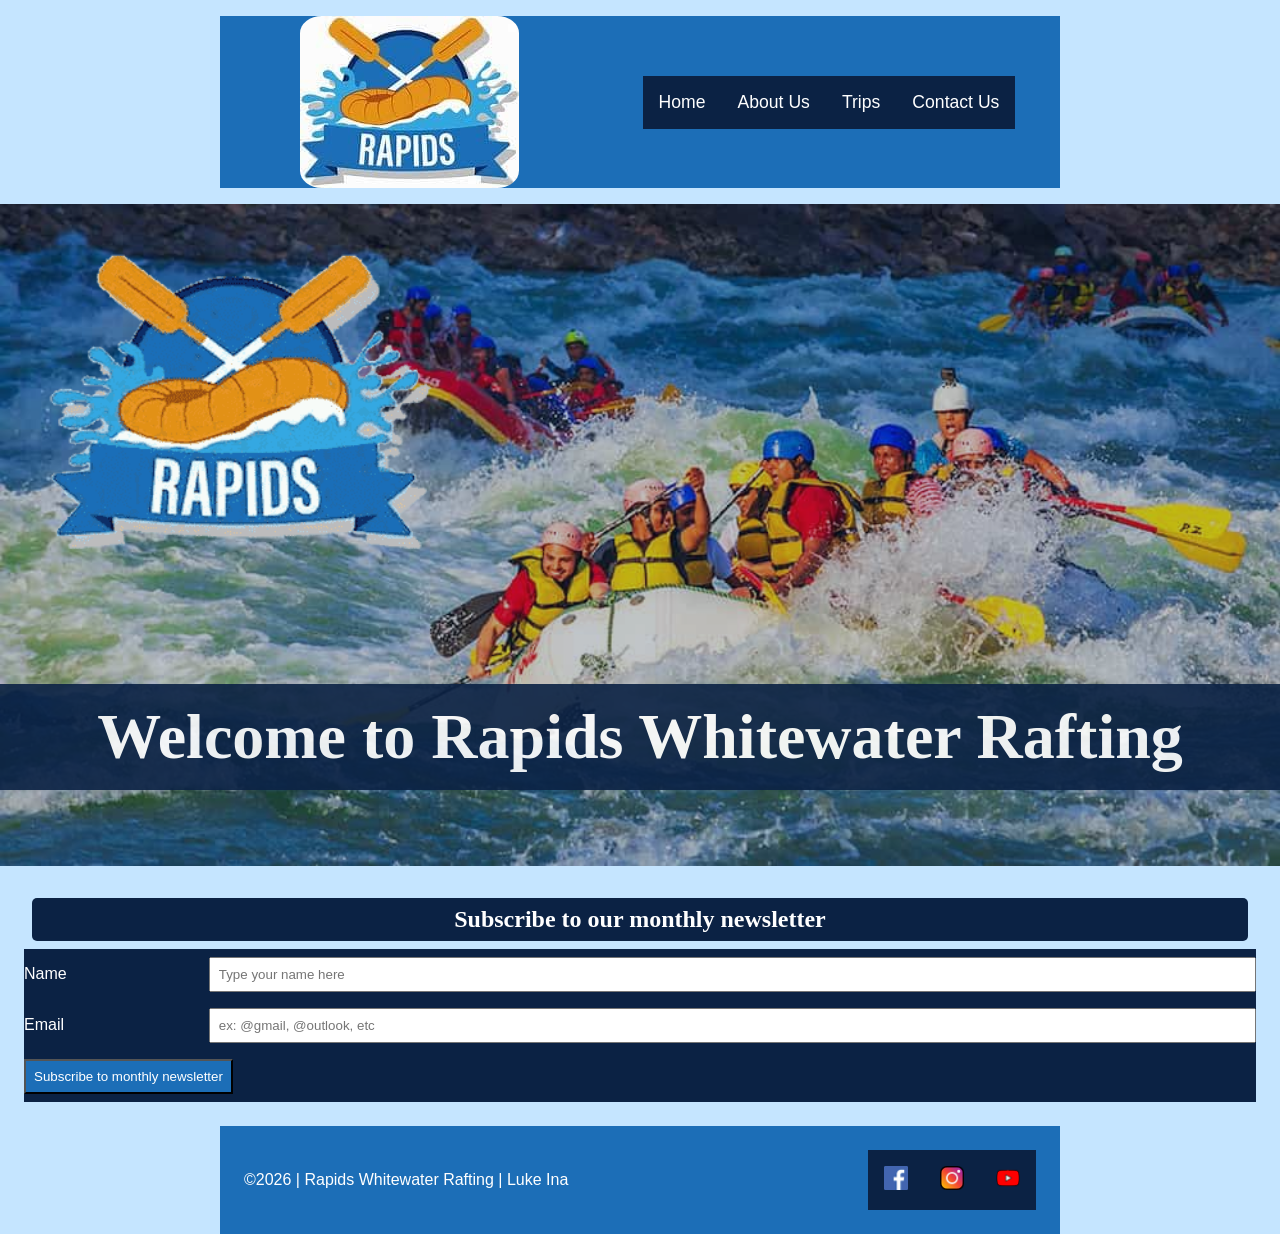
==== wwr/index.html @ 9a6dda71 "started working on index.html" ====
<!DOCTYPE html>
<html lang="en">

<head>
    <meta charset="UTF-8">
    <meta name="viewport" content="width=device-width, initial-scale=1.0">
    <title>Home Page - Rapids Whitewater Rafting</title>
    <meta name="description"
      content="The main webpage of the Rapids Whitewater Rafting company containing basic information about the company and where to find more">
    <meta name="author" content="Luke Ina">
    <link rel="stylesheet" href="styles/rafting.css">
</head>

<body>
    <header>
        <img src="images/whitewater-rafting-logo.jpg" alt="Whitewater Rafting Logo">
        <nav>
            <a href="index.html">Home</a>
            <a href="about.html">About Us</a>
            <a href="trips.html">Trips</a>
            <a href="contact.html">Contact Us</a>
        </nav>
    </header>
    <main class="home">
        <div class="front">
            <img src="images/home-rafting-background-image.jpg" alt="Whitewater Rafting group">
            <h1>Welcome to Rapids Whitewater Rafting</h1>
            <article class="home-logo">
                <img src="images/logo-clear-background.png" alt="Logo with clear background">
            </article>
        </div>
        <section class="newsletter">
            <h2>Subscribe to our monthly newsletter</h2>
            <form>
                <div class="column-input">
                    <label for="name">Name</label>
                    <input placeholder="Type your name here" type="text" id="name" name="name">
                </div>
                <div class="column-input">
                    <label for="email">Email</label>
                    <input placeholder="ex: @gmail, @outlook, etc" type="text" id="email"
                      name="email">
                </div>

                <button type="submit">Subscribe to monthly newsletter</button>
            </form>
        </section>
    </main>
    <footer>
        <p>©2026 | Rapids Whitewater Rafting | Luke Ina</p>
        <nav class="socialmedia">
            <a href="https://www.facebook.com/"><img src="images/facebook-logo.png"
                  alt="Facebook Logo"></a>
            <a href="https://www.instagram.com/"><img src="images/instagram-logo.png"
                  alt="Instagram Logo"></a>
            <a href="https://www.youtube.com/"><img src="images/youtube-logo.png"
                  alt="YouTube Logo"></a>
        </nav>
    </footer>
</body>

</html>
---- wwr/styles/rafting.css ----
:root {
    --primary-color: #1c6eb7;
    --primary-text: #fff;
    --primary-background: #c5e5ff;
    --secondary-color: #e0970d;
    --accent1-color: #0b2244;
    --heading-font: Georgia, serif;
    --body-font: Tahoma, sans-serif;
    --default-border-radius: 5px;
}

* {
    margin: 0;
    padding: 0;
    box-sizing: border-box;
}

body {
    color: var(--accent1-color);
    background-color: var(--primary-background);
}

header,
main,
footer {
    width: 840px;
    margin: 0 auto
}

header {
    text-align: center;
    margin: 1rem auto;
    background-color: var(--primary-color);
    color: var(--primary-text);
    display: grid;
    grid-template-columns: 45% 55%;
    place-items: center;
    font-size: 1.10rem;
}

header img {
    border-radius: 10%;
}

h1,
h2 {
    font-family: var(--heading-font);
    color: var(--primary-color)
}

nav,
p,
section,
article {
    margin: 16px;
    padding: 8px;
    font-family: var(--body-font);
}

nav {
    display: flex;
    flex-direction: row;
    justify-content: space-around;
}

nav a {
    display: block;
    color: var(--primary-text);
    font-family: var(--body-font);
    background-color: var(--accent1-color);
    text-decoration: none;
    padding: 1rem;
}

h1 {
    position: absolute;
    top: 5px;
    width: 100%;
    padding: 16px;
    text-align: center;
    opacity: 0.9;
    background-color: var(--accent1-color);
    color: #fff;
}

h2 {
    background-color: #0b2244;
    color: #fff;
    text-align: center;
    border-radius: var(--default-border-radius);
    padding: 0.5rem;
    margin: 0.5rem;
}

input,
textarea,
button {
    padding: .5rem;
    margin: .5rem 0;
}

button {
    background-color: var(--primary-color);
    color: var(--primary-text);
}

button:hover {
    background-color: var(--primary-background);
    color: var(--accent1-color);
}

footer {
    background-color: var(--primary-color);
    color: var(--primary-text);
    display: grid;
    grid-template: 1fr / 80% 20%;
    align-items: center;
}

table {
    border-collapse: collapse;
    border: 2px solid var(--accent1-color);
    letter-spacing: 1px;
    font-size: 1rem;
}

th,
td {
    text-align: center;
    padding: 1rem 1rem;
    border: 3px solid var(--accent1-color);
    background-color: var(--primary-text);
}

thead th {
    color: var(--accent1-color);
    background-color: var(--secondary-color);
    text-align: center;
}

.title h1 {
    opacity: 1;
    position: relative;
    border-radius: var(--default-border-radius);
    top: 0;
    padding: 8px;
    text-align: center;
}

form {
    background-color: var(--accent1-color);
    color: var(--primary-text);
}

/* classes */

/* index classes */

.home {
    width: 100%;
    margin: 0 auto;
}

.front {
    position: relative;
    background-color: var(--accent1-color);
    padding: 0;
    margin: 0;
}

.front h1 {
    position: absolute;
    background-color: var(--accent1-color);
    font-size: 4rem;
    top: 30rem;
}

.front img {
    opacity: 0.75;
    display: block;
    width: 100%;
    height: auto;
}

.home-logo {
    padding: 0;
    margin: 0;
    background-color: transparent;
}

.home-logo img {
    position: absolute;
    opacity: 1;
    width: 30%;
    height: auto;
    top: 3rem;
    left: 3rem;
}

/* about us classes */

.hero {
    position: relative;
}

.hero img {
    display: block;
    width: 100%;
    height: auto;
}

.hero article {
    position: absolute;
    top: 65px;
    background-color: var(--secondary-color);
    opacity: 0.9;
}

.hero article img {
    float: right;
    width: 150px;
    height: auto;
}

.history {
    display: grid;
    grid-template-columns: repeat(3, 1fr);
    grid-template-rows: 0.25fr 1fr;
    align-items: center;
}

.history h2,
.employers h2 {
    text-align: center;
    grid-column: 1/4;
}

.history img {
    width: 200px;
    height: auto;
    margin: auto;
}

.adventure {
    display: grid;
    grid-template-columns: repeat(5, 1fr);
    grid-template-rows: 0.25fr 1fr;
    align-items: center;
}

.adventure h2 {
    text-align: center;
    grid-column: 1/6;
    padding: 0.5rem;
    margin: 0.5rem;
}

.adventure figure,
.employers figure {
    text-align: center;
    align-items: center;
}

.adventure img {
    height: 5rem;
    width: auto;
}

.socialmedia {
    display: flex;
    align-items: center;
    justify-content: center;
    margin-right: 4rem;
}

.socialmedia img {
    width: 1.5rem;
    height: auto;
}

.socialmedia a {
    text-decoration: none;
}

/* contact us classes */

.contact-info {
    margin: .5rem auto;
}

.contact-info p {
    text-align: center;
    margin: 0;
}

.map-and-form {
    display: grid;
    grid-template-columns: 1fr 1fr;
    align-items: center;
    margin: 0;
    padding: 0;
}

.map-and-form form,
.map-and-form iframe {
    margin: 10px;
    padding: 5px;
    align-items: center;
}

.map-and-form iframe {
    grid-column: 1/2;
    border: 0;
}

.map-and-form form {
    grid-column: 2/3;
    display: grid;
    padding: 1rem;
    border-radius: var(--default-border-radius);
    font-size: .9rem;
}

.column-input {
    display: grid;
    grid-template-columns: 15% 85%;
    text-align: left;
    align-items: center;
}

.message-purpose {
    display: grid;
    grid-template-columns: 1fr 2fr;
    grid-template-rows: repeat(3, 1fr);
    align-items: center;
    margin: 1rem auto;
}

.message-purpose p {
    grid-row: 1/4;
    grid-column: 1/2;
    text-align: left;
    margin: 0;
    padding: 0;
}

.option {
    margin: .25rem;
    padding: 0;
}

.checkbox {
    display: flex;
    justify-content: center;
    margin: .5rem auto;
    align-items: center;
}

.checkbox input[type="checkbox"] {
    justify-content: flex-start;
}

.checkbox label {
    font-size: .80rem;
    justify-content: flex-end;
    margin: 1rem;
}

.employers {
    display: grid;
    grid-template-columns: repeat(3, 1fr);
    grid-template-rows: 0.25fr 1fr;
    align-items: center;
    background-color: var(--accent1-color);
    color: var(--primary-text);
    border-radius: var(--default-border-radius);
    margin: 0.5rem;
    padding: 0.5rem;
}

.employers img {
    border: 2px solid var(--primary-text);
    height: 10rem;
    width: auto;
}

/* Trips classes */

.trip-details {
    display: grid;
    grid-template-columns: 1fr 1fr 1fr;
    grid-template-rows: 0.22fr 1fr;
    margin: .5rem auto;
}

.trip-details h1 {
    grid-column: 1/5;
    grid-row: 1/2;
    align-items: center;
}

.trip-details figure {
    background-color: var(--accent1-color);
    color: var(--primary-text);
    border-radius: var(--default-border-radius);
    align-items: center;
    text-align: center;
    margin: 1rem;
    padding: 1rem;
}

.trip-details img {
    height: 7rem;
    width: auto;
    border-radius: var(--default-border-radius);
    border: 5px solid var(--primary-color);
}

.trips {
    display: grid;
    grid-template-columns: 1fr 1fr;
    grid-template-rows: 1fr 0.5fr 0.5fr;
    text-align: center;
    margin: 0;
    padding: 0;
}

.trips figure {
    background-color: var(--accent1-color);
    color: var(--primary-text);
    height: 95%;
    padding: 1.5rem;
    margin: 0.5rem;
    border-radius: var(--default-border-radius);
}

.trips h3 {
    margin: 1rem auto;
    padding: 0;
}

.trips img {
    width: 20rem;
    height: auto;
    border: 5px solid var(--primary-color);
    border-radius: var(--default-border-radius);
}

.popular {
    grid-column: 1/3;
}

.popular figure {
    background-color: var(--secondary-color);
    color: var(--accent1-color);
    border: 1rem solid var(--accent1-color);
}

.popular img {
    width: auto;
    height: 20rem;
}

.still-have-questions h3 {
    text-align: center;
    align-items: center;
}
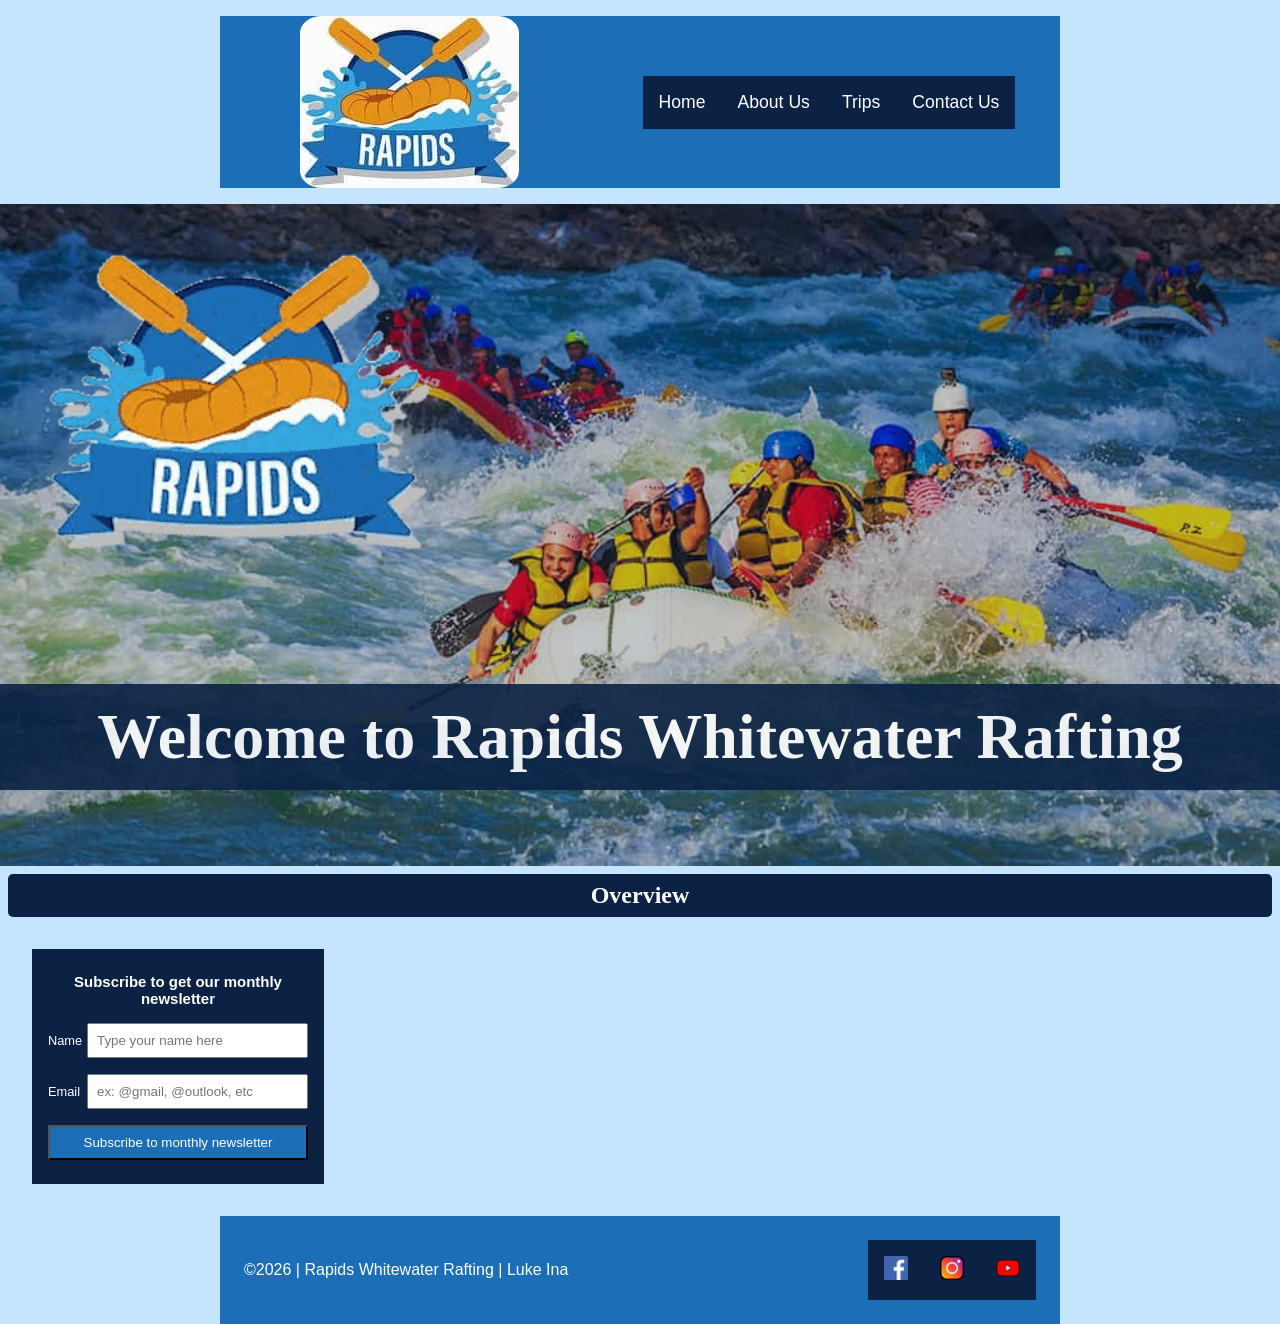
==== commit 3d9e747a: "working through index" ====
--- a/wwr/index.html
+++ b/wwr/index.html
@@ -29,21 +29,24 @@
                 <img src="images/logo-clear-background.png" alt="Logo with clear background">
             </article>
         </div>
-        <section class="newsletter">
-            <h2>Subscribe to our monthly newsletter</h2>
-            <form>
-                <div class="column-input">
-                    <label for="name">Name</label>
-                    <input placeholder="Type your name here" type="text" id="name" name="name">
-                </div>
-                <div class="column-input">
-                    <label for="email">Email</label>
-                    <input placeholder="ex: @gmail, @outlook, etc" type="text" id="email"
-                      name="email">
-                </div>
+        <h2>Overview</h2>
+        <section class="home-content">
+            <section class="newsletter">
+                <form>
+                    <h3>Subscribe to get our monthly newsletter</h3>
+                    <div class="column-input">
+                        <label for="name">Name</label>
+                        <input placeholder="Type your name here" type="text" id="name" name="name">
+                    </div>
+                    <div class="column-input">
+                        <label for="email">Email</label>
+                        <input placeholder="ex: @gmail, @outlook, etc" type="text" id="email"
+                          name="email">
+                    </div>
 
-                <button type="submit">Subscribe to monthly newsletter</button>
-            </form>
+                    <button type="submit">Subscribe to monthly newsletter</button>
+                </form>
+            </section>
         </section>
     </main>
     <footer>
--- a/wwr/styles/rafting.css
+++ b/wwr/styles/rafting.css
@@ -80,7 +80,7 @@
     text-align: center;
     opacity: 0.9;
     background-color: var(--accent1-color);
-    color: #fff;
+    color: var(--primary-text);
 }
 
 h2 {
@@ -138,15 +138,6 @@
     text-align: center;
 }
 
-.title h1 {
-    opacity: 1;
-    position: relative;
-    border-radius: var(--default-border-radius);
-    top: 0;
-    padding: 8px;
-    text-align: center;
-}
-
 form {
     background-color: var(--accent1-color);
     color: var(--primary-text);
@@ -169,10 +160,13 @@
 }
 
 .front h1 {
-    position: absolute;
+    display: inline-block;
     background-color: var(--accent1-color);
     font-size: 4rem;
     top: 30rem;
+    text-align: center;
+    white-space: nowrap;
+    overflow: hidden;
 }
 
 .front img {
@@ -195,6 +189,38 @@
     height: auto;
     top: 3rem;
     left: 3rem;
+}
+
+.home-content {
+    display: grid;
+    grid-template-columns: repeat(4, 1fr);
+}
+
+.map-and-form {
+    display: grid;
+    grid-template-columns: 1fr 1fr;
+    align-items: center;
+    margin: 0;
+    padding: 0;
+}
+
+.newsletter {
+    margin: 0;
+    align-items: center;
+}
+
+.newsletter h3 {
+    text-align: center;
+    margin: .5rem auto;
+}
+
+.newsletter form {
+    padding: 1rem;
+    font-size: .8rem;
+}
+
+.newsletter button {
+    width: 100%;
 }
 
 /* about us classes */
@@ -386,6 +412,15 @@
 
 /* Trips classes */
 
+.title h1 {
+    opacity: 1;
+    position: relative;
+    border-radius: var(--default-border-radius);
+    top: 0;
+    padding: 8px;
+    text-align: center;
+}
+
 .trip-details {
     display: grid;
     grid-template-columns: 1fr 1fr 1fr;
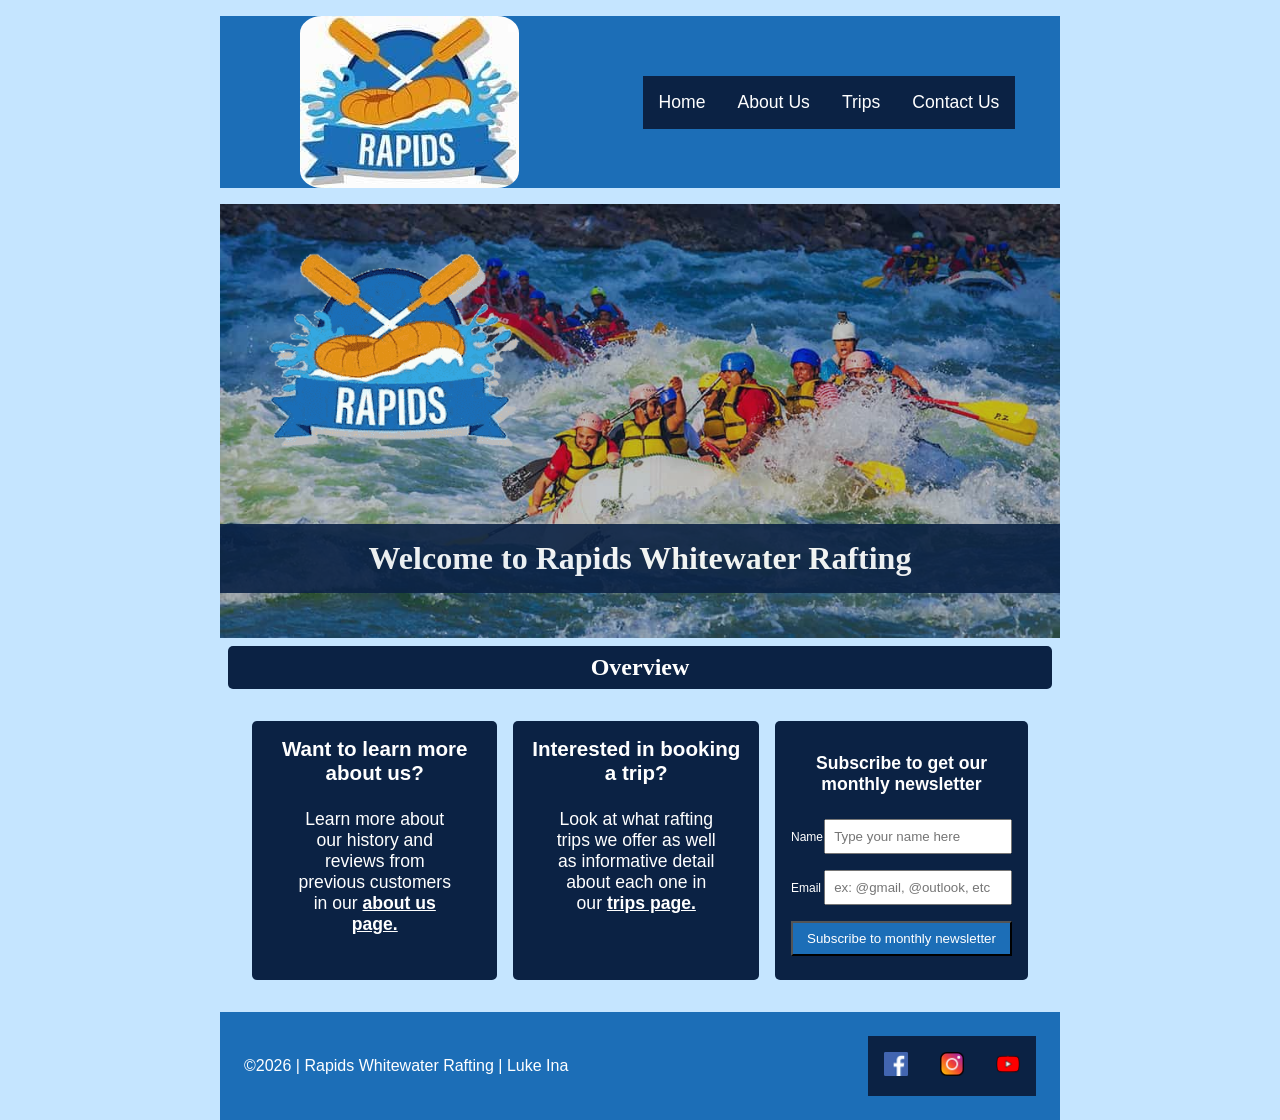
==== commit e2a5d2fd: "first grid done index" ====
--- a/wwr/index.html
+++ b/wwr/index.html
@@ -30,7 +30,17 @@
             </article>
         </div>
         <h2>Overview</h2>
-        <section class="home-content">
+        <section class="learn-more">
+            <section>
+                <h3>Want to learn more about us?</h3>
+                <p>Learn more about our history and reviews from previous customers in our <a
+                      href="about.html">about us page.</a></p>
+            </section>
+            <section>
+                <h3>Interested in booking a trip?</h3>
+                <p>Look at what rafting trips we offer as well as informative detail about each one
+                    in our <a href="trips.html">trips page.</a></p>
+            </section>
             <section class="newsletter">
                 <form>
                     <h3>Subscribe to get our monthly newsletter</h3>
--- a/wwr/styles/rafting.css
+++ b/wwr/styles/rafting.css
@@ -147,11 +147,6 @@
 
 /* index classes */
 
-.home {
-    width: 100%;
-    margin: 0 auto;
-}
-
 .front {
     position: relative;
     background-color: var(--accent1-color);
@@ -160,13 +155,10 @@
 }
 
 .front h1 {
-    display: inline-block;
-    background-color: var(--accent1-color);
-    font-size: 4rem;
-    top: 30rem;
-    text-align: center;
-    white-space: nowrap;
-    overflow: hidden;
+    position: absolute;
+    background-color: var(--accent1-color);
+    top: 20rem;
+    text-align: center;
 }
 
 .front img {
@@ -191,17 +183,25 @@
     left: 3rem;
 }
 
-.home-content {
-    display: grid;
-    grid-template-columns: repeat(4, 1fr);
-}
-
-.map-and-form {
-    display: grid;
-    grid-template-columns: 1fr 1fr;
-    align-items: center;
-    margin: 0;
-    padding: 0;
+.learn-more {
+    display: grid;
+    grid-template-columns: repeat(3, 1fr);
+}
+
+.learn-more section {
+    background-color: var(--accent1-color);
+    color: var(--primary-text);
+    text-align: center;
+    align-items: center;
+    padding: 1rem;
+    margin: .5rem;
+    border-radius: var(--default-border-radius);
+    font-size: 1.1rem;
+}
+
+.learn-more a {
+    color: var(--primary-text);
+    font-weight: bold;
 }
 
 .newsletter {
@@ -211,12 +211,12 @@
 
 .newsletter h3 {
     text-align: center;
-    margin: .5rem auto;
+    margin: 1rem auto;
+    font-size: 1.1rem;
 }
 
 .newsletter form {
-    padding: 1rem;
-    font-size: .8rem;
+    font-size: .75rem;
 }
 
 .newsletter button {
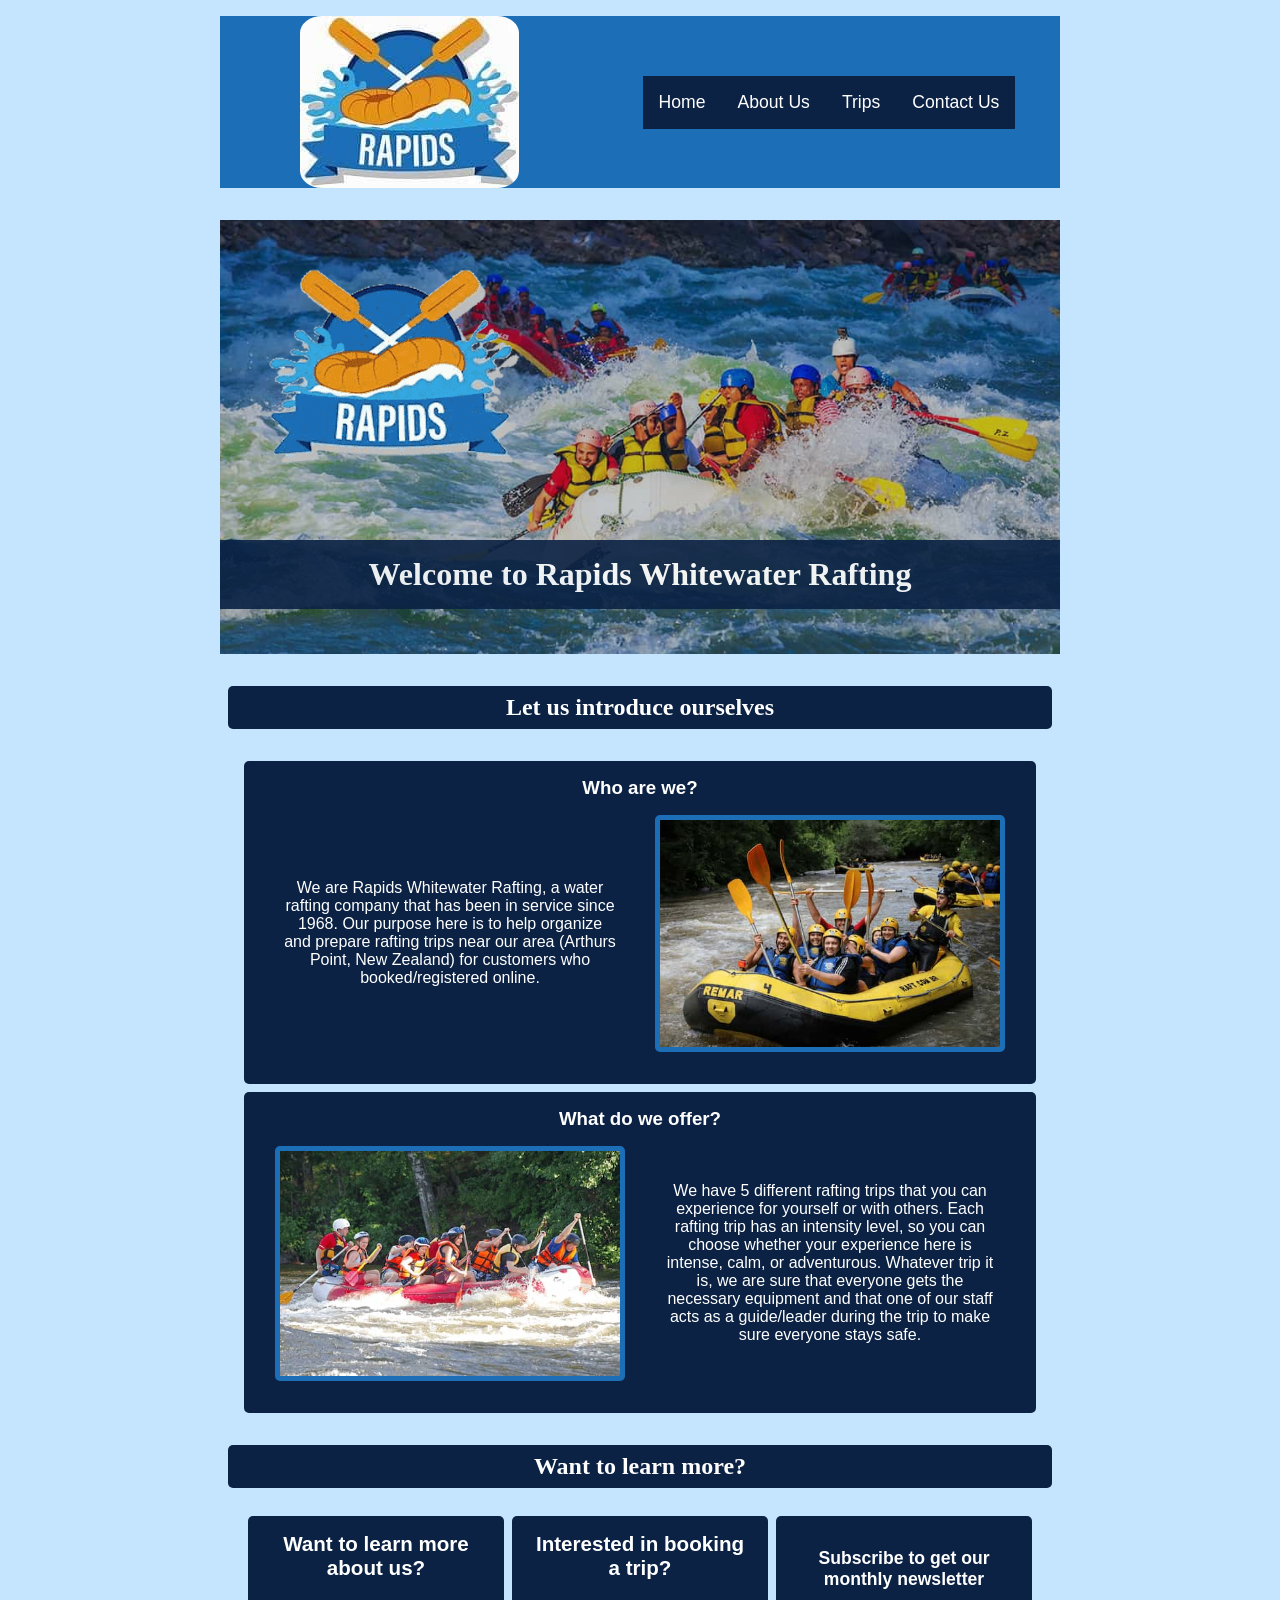
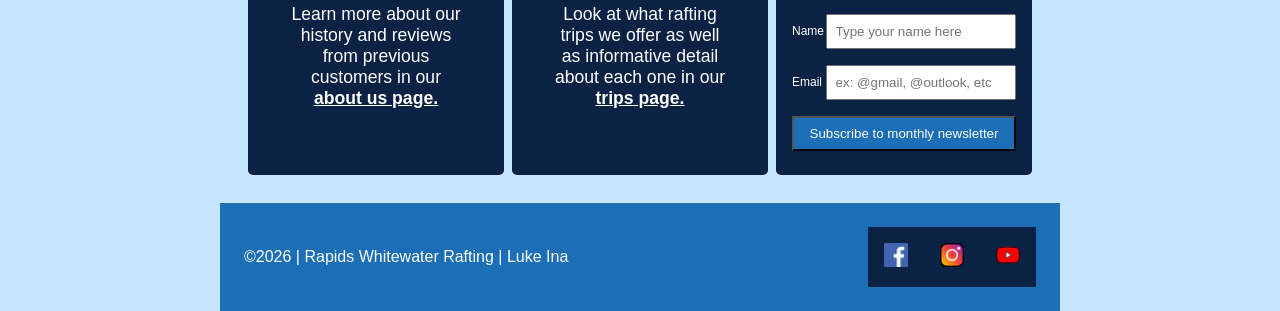
==== commit 9b41ab7f: "first draft of index" ====
--- a/wwr/index.html
+++ b/wwr/index.html
@@ -22,14 +22,46 @@
         </nav>
     </header>
     <main class="home">
-        <div class="front">
+        <div class="front hero">
             <img src="images/home-rafting-background-image.jpg" alt="Whitewater Rafting group">
             <h1>Welcome to Rapids Whitewater Rafting</h1>
-            <article class="home-logo">
+            <div class="home-logo">
                 <img src="images/logo-clear-background.png" alt="Logo with clear background">
-            </article>
+            </div>
         </div>
-        <h2>Overview</h2>
+        <h2>Let us introduce ourselves</h2>
+        <section class="context">
+            <section>
+                <h3>Who are we?</h3>
+                <p>We are Rapids Whitewater Rafting, a water rafting company that has been in
+                    service since 1968. Our
+                    purpose here is to help organize and prepare rafting trips near our area
+                    (Arthurs Point, New
+                    Zealand) for customers who booked/registered online.
+                </p>
+
+                <img src="images/who-are-we-image.jpg" alt="Water Rafters happy while on break">
+            </section>
+            <section>
+                <img src="images/offer-image.jpg" alt="Water Rafting Together">
+                <h3>What do we offer?</h3>
+                <p>We have 5 different rafting trips that you can experience for yourself or
+                    with
+                    others. Each rafting
+                    trip has an intensity level, so you can choose whether your experience here
+                    is
+                    intense, calm, or
+                    adventurous. Whatever trip it is, we are sure that everyone gets the
+                    necessary
+                    equipment and that
+                    one of our staff acts as a guide/leader during the trip to make sure
+                    everyone
+                    stays safe.
+                </p>
+
+            </section>
+        </section>
+        <h2>Want to learn more?</h2>
         <section class="learn-more">
             <section>
                 <h3>Want to learn more about us?</h3>
--- a/wwr/styles/rafting.css
+++ b/wwr/styles/rafting.css
@@ -145,84 +145,6 @@
 
 /* classes */
 
-/* index classes */
-
-.front {
-    position: relative;
-    background-color: var(--accent1-color);
-    padding: 0;
-    margin: 0;
-}
-
-.front h1 {
-    position: absolute;
-    background-color: var(--accent1-color);
-    top: 20rem;
-    text-align: center;
-}
-
-.front img {
-    opacity: 0.75;
-    display: block;
-    width: 100%;
-    height: auto;
-}
-
-.home-logo {
-    padding: 0;
-    margin: 0;
-    background-color: transparent;
-}
-
-.home-logo img {
-    position: absolute;
-    opacity: 1;
-    width: 30%;
-    height: auto;
-    top: 3rem;
-    left: 3rem;
-}
-
-.learn-more {
-    display: grid;
-    grid-template-columns: repeat(3, 1fr);
-}
-
-.learn-more section {
-    background-color: var(--accent1-color);
-    color: var(--primary-text);
-    text-align: center;
-    align-items: center;
-    padding: 1rem;
-    margin: .5rem;
-    border-radius: var(--default-border-radius);
-    font-size: 1.1rem;
-}
-
-.learn-more a {
-    color: var(--primary-text);
-    font-weight: bold;
-}
-
-.newsletter {
-    margin: 0;
-    align-items: center;
-}
-
-.newsletter h3 {
-    text-align: center;
-    margin: 1rem auto;
-    font-size: 1.1rem;
-}
-
-.newsletter form {
-    font-size: .75rem;
-}
-
-.newsletter button {
-    width: 100%;
-}
-
 /* about us classes */
 
 .hero {
@@ -308,6 +230,111 @@
     text-decoration: none;
 }
 
+/* index classes */
+
+.front {
+    background-color: var(--accent1-color);
+    margin: 2rem auto;
+}
+
+.front h1 {
+    position: absolute;
+    background-color: var(--accent1-color);
+    top: 20rem;
+    text-align: center;
+}
+
+.front img {
+    opacity: 0.75;
+    width: 100%;
+    height: auto;
+}
+
+.home-logo {
+    padding: 0;
+    margin: 0;
+    background-color: transparent;
+}
+
+.home-logo img {
+    position: absolute;
+    opacity: 1;
+    width: 30%;
+    height: auto;
+    top: 3rem;
+    left: 3rem;
+}
+
+.context section {
+    display: grid;
+    grid-template-columns: 1fr 1fr;
+    grid-template-rows: 0.25 1fr;
+    border-radius: var(--default-border-radius);
+    background-color: var(--accent1-color);
+    color: var(--primary-text);
+    padding: 1rem;
+    align-items: center;
+    margin: 0.5rem auto;
+}
+
+.context h3 {
+    grid-column: 1/3;
+    grid-row: 1/2;
+}
+
+.context img {
+    width: 350px;
+    height: auto;
+    border: 5px solid var(--primary-color);
+    border-radius: var(--default-border-radius);
+    margin: 1rem auto;
+}
+
+.context h3,
+.context p {
+    text-align: center;
+}
+
+.learn-more {
+    display: grid;
+    grid-template-columns: repeat(3, 1fr);
+}
+
+.learn-more section {
+    background-color: var(--accent1-color);
+    color: var(--primary-text);
+    text-align: center;
+    align-items: center;
+    padding: 1rem;
+    margin: .25rem;
+    border-radius: var(--default-border-radius);
+    font-size: 1.1rem;
+}
+
+.learn-more a {
+    color: var(--primary-text);
+    font-weight: bold;
+}
+
+.newsletter {
+    margin: 0;
+    align-items: center;
+}
+
+.newsletter h3 {
+    text-align: center;
+    margin: 1rem auto;
+    font-size: 1.1rem;
+}
+
+.newsletter form {
+    font-size: .75rem;
+}
+
+.newsletter button {
+    width: 100%;
+}
+
 /* contact us classes */
 
 .contact-info {
@@ -425,7 +452,7 @@
     display: grid;
     grid-template-columns: 1fr 1fr 1fr;
     grid-template-rows: 0.22fr 1fr;
-    margin: .5rem auto;
+    margin: 0 auto;
 }
 
 .trip-details h1 {
@@ -499,4 +526,8 @@
 .still-have-questions h3 {
     text-align: center;
     align-items: center;
+}
+
+.still-have-questions a {
+    color: var(--accent1-color);
 }
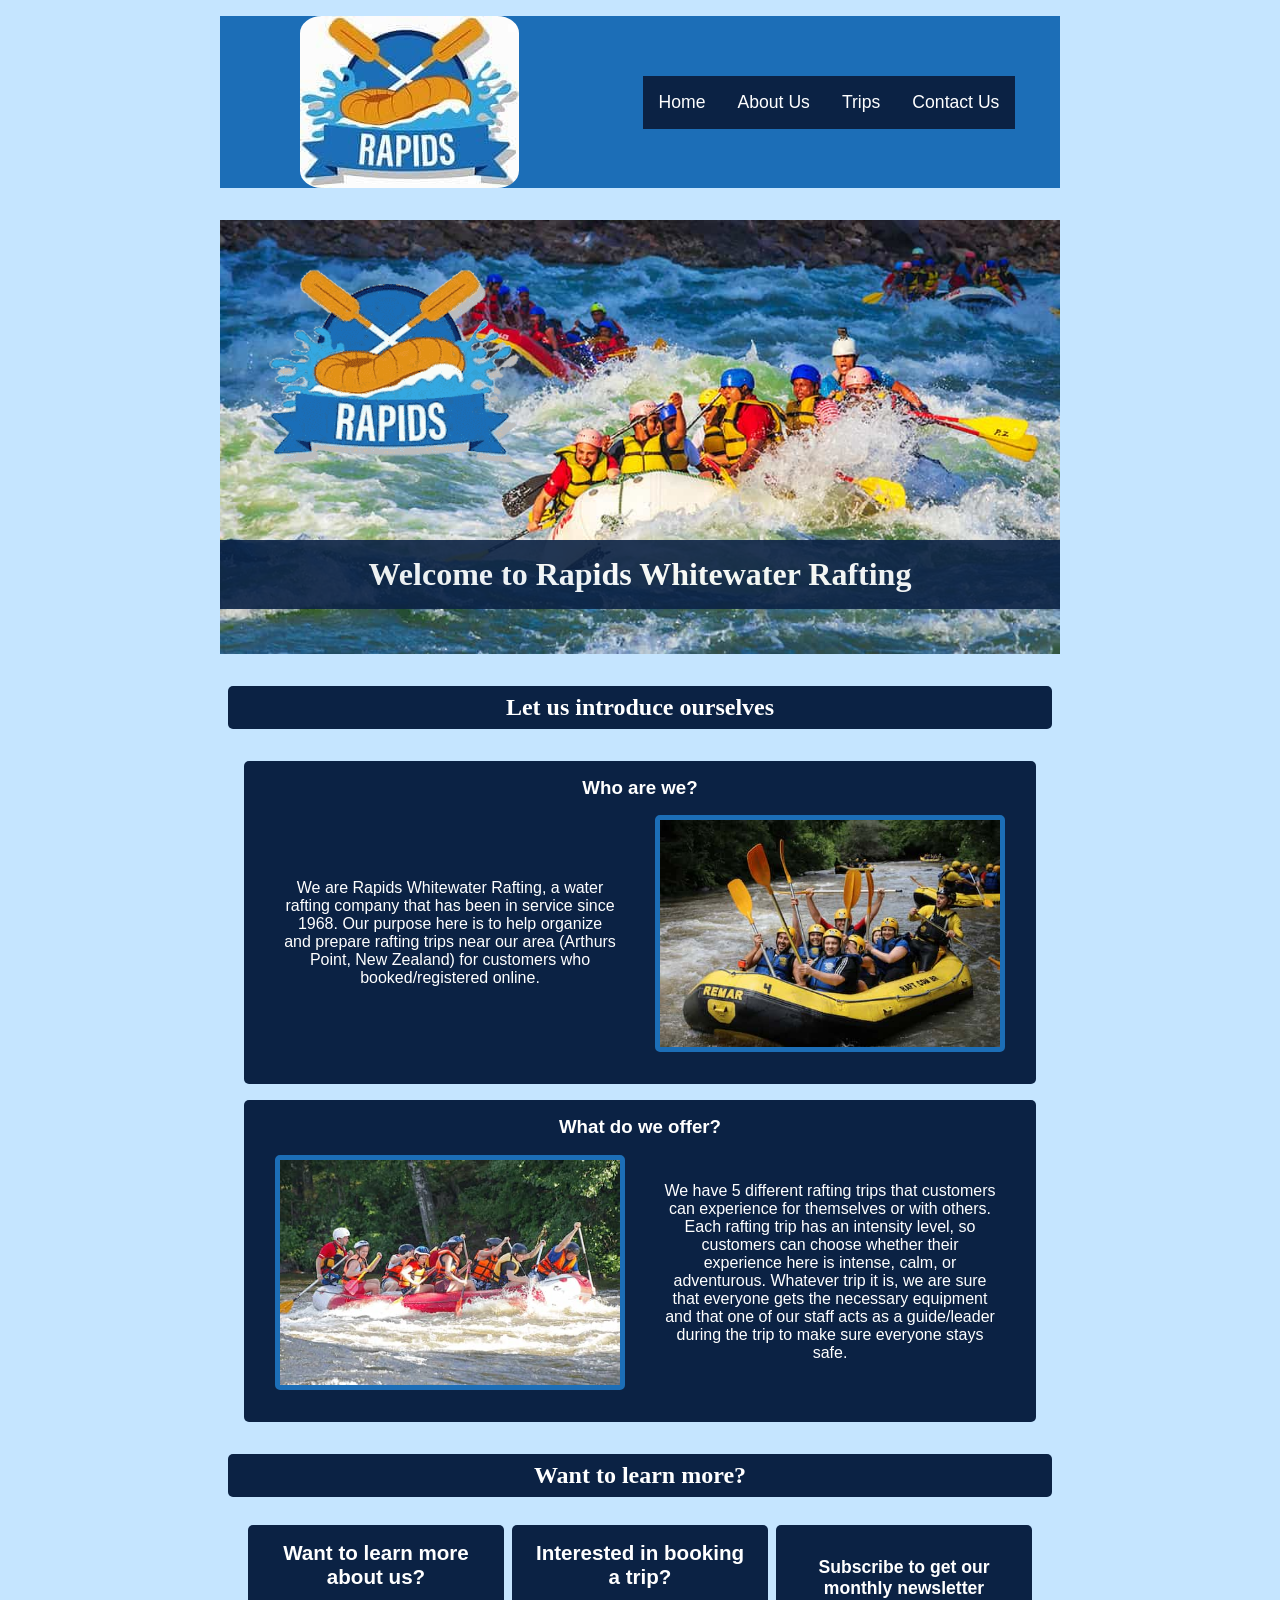
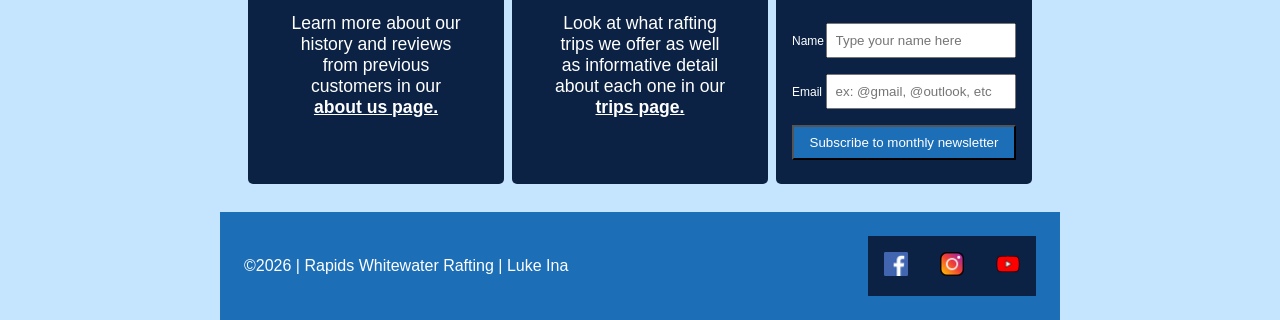
==== commit 801cb853: "hopefully last commit for raft project" ====
--- a/wwr/index.html
+++ b/wwr/index.html
@@ -4,7 +4,7 @@
 <head>
     <meta charset="UTF-8">
     <meta name="viewport" content="width=device-width, initial-scale=1.0">
-    <title>Home Page - Rapids Whitewater Rafting</title>
+    <title>Home - Rapids Whitewater Rafting</title>
     <meta name="description"
       content="The main webpage of the Rapids Whitewater Rafting company containing basic information about the company and where to find more">
     <meta name="author" content="Luke Ina">
@@ -45,18 +45,11 @@
             <section>
                 <img src="images/offer-image.jpg" alt="Water Rafting Together">
                 <h3>What do we offer?</h3>
-                <p>We have 5 different rafting trips that you can experience for yourself or
-                    with
-                    others. Each rafting
-                    trip has an intensity level, so you can choose whether your experience here
-                    is
-                    intense, calm, or
-                    adventurous. Whatever trip it is, we are sure that everyone gets the
-                    necessary
-                    equipment and that
-                    one of our staff acts as a guide/leader during the trip to make sure
-                    everyone
-                    stays safe.
+                <p>We have 5 different rafting trips that customers can experience for themselves or
+                    with others. Each rafting trip has an intensity level, so customers can choose
+                    whether their experience here is intense, calm, or adventurous. Whatever trip it
+                    is, we are sure that everyone gets the necessary equipment and that one of our
+                    staff acts as a guide/leader during the trip to make sure everyone stays safe.
                 </p>
 
             </section>
--- a/wwr/styles/rafting.css
+++ b/wwr/styles/rafting.css
@@ -233,7 +233,6 @@
 /* index classes */
 
 .front {
-    background-color: var(--accent1-color);
     margin: 2rem auto;
 }
 
@@ -245,7 +244,7 @@
 }
 
 .front img {
-    opacity: 0.75;
+    opacity: 1;
     width: 100%;
     height: auto;
 }
@@ -265,6 +264,11 @@
     left: 3rem;
 }
 
+.context {
+    display: grid;
+    grid-template-rows: 1fr 1fr;
+}
+
 .context section {
     display: grid;
     grid-template-columns: 1fr 1fr;
